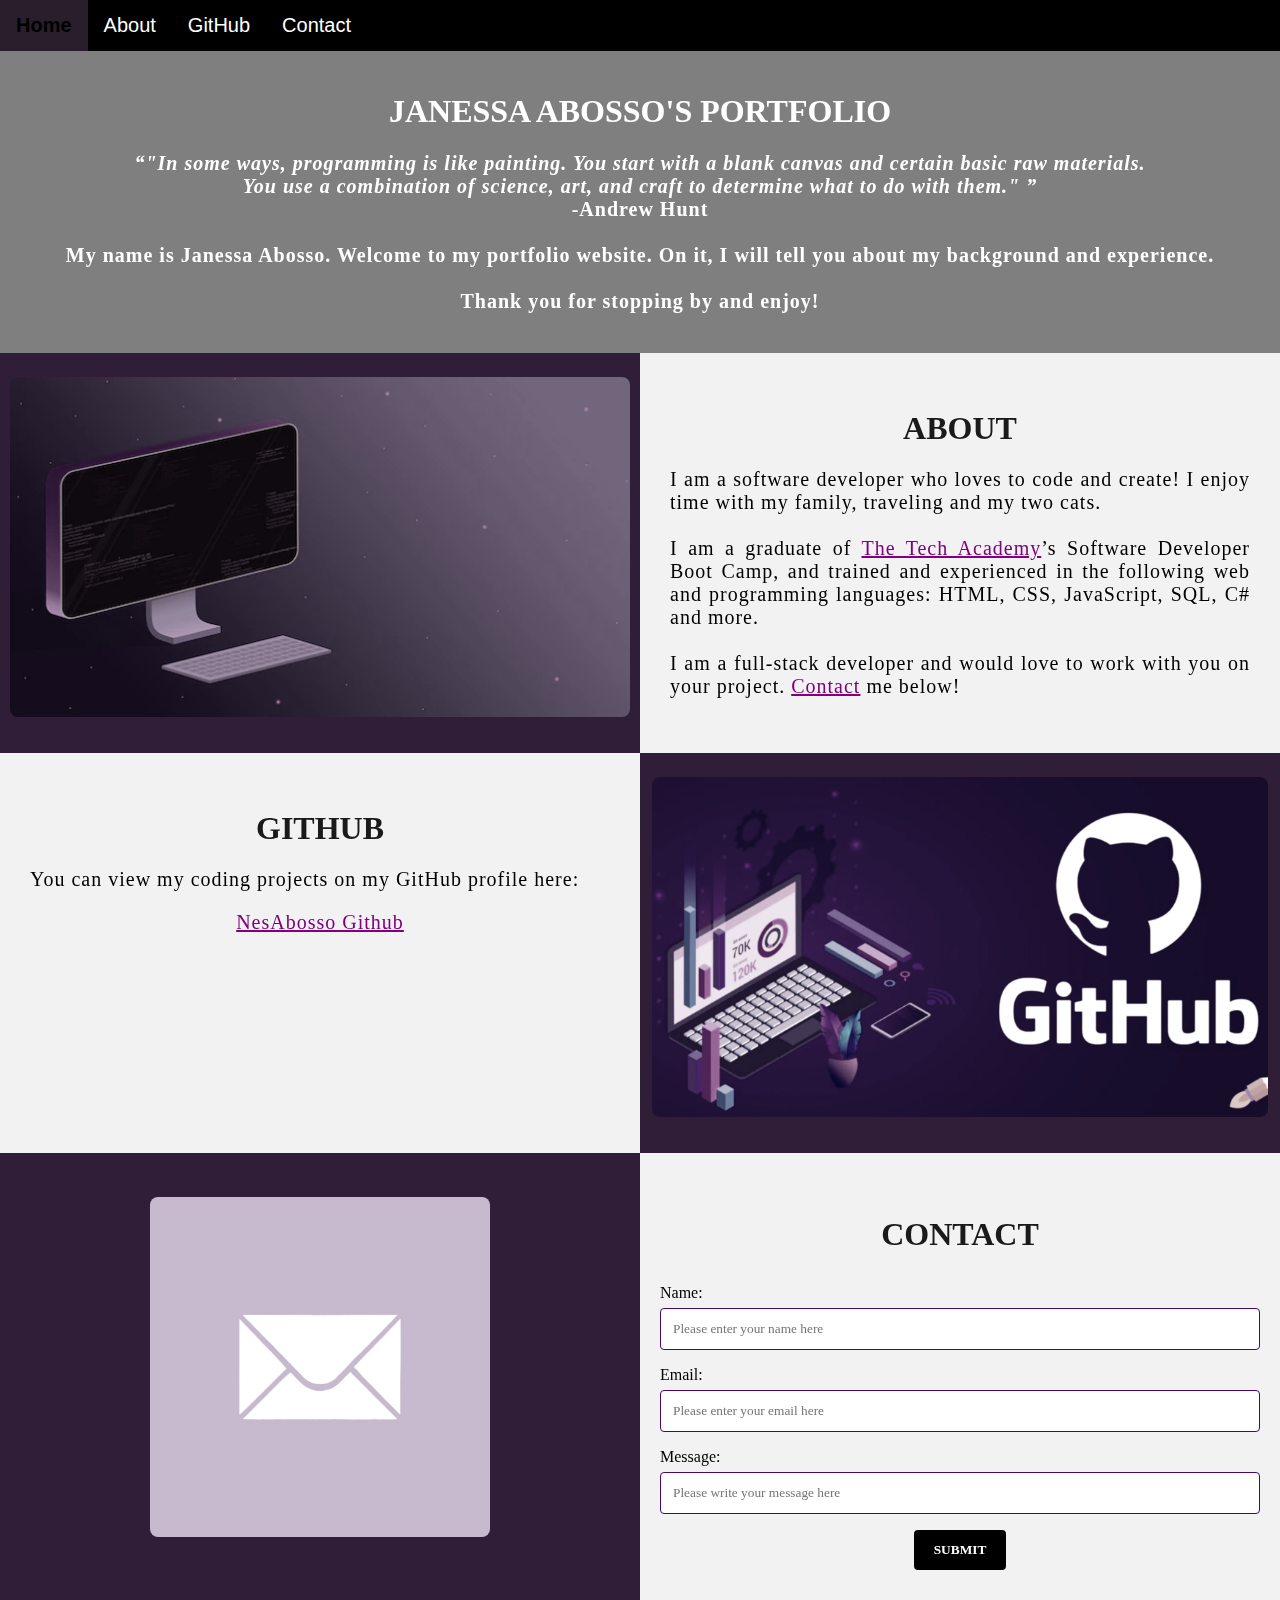
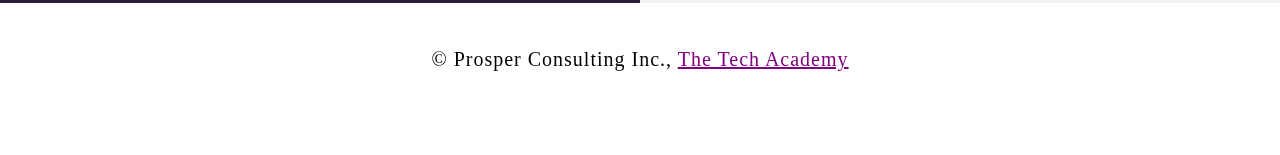
==== Profile site/index.html @ 5eeeadbd "name change" ====
<!DOCTYPE html>
<html>
<!--Head-->

<head>
    <meta charset="UTF-8">
    <meta name="viewport" content="width=device-width" />
    <title>Janessa Abosso</title>
    <link rel="icon" type="image/x-icon" href="./imgv/favicon-32x32.png">
    <link rel="stylesheet" type="text/css" href="./css/profile.css">
</head>

<!--Body-->

<body class="Background">

    <!--Navbar-->
    <div class="Navbar">
        <a class="active" href="#Home">Home</a>
        <a href="#About">About</a>
        <a href="#GitHub">GitHub</a>
        <a href="#Contact">Contact</a>
    </div>

    <!--Breaks inserted to add space between navbar and the first heading-->
    <br>
    <br>

    <!--Background video-->
    <div id="Home">
        <video autoplay muted loop id="Typing_Video">
            <source src="./imgv/circuit.mp4" type="video/mp4">
            <!--Display message if video fails to run-->
            Your browser does not support HTML5 video.
        </video>
    </div>

    <!--Video text-->
    <div class="Video_Text">
        <h1 class="white-text">Janessa Abosso's Portfolio</h1>
        <strong>
            <p class="center">
                <q>"In some ways, programming is like painting. You start with a blank canvas and certain basic raw materials.<br>You use a
                combination of science, art, and craft to determine what to do with them." 
                
                </q>
                <br> -Andrew Hunt
                <br>
                <br> My name is Janessa Abosso. Welcome to my portfolio website. On it, I will tell you about my background and
                experience.
                <br>
                <br> Thank you for stopping by and enjoy!
            </p>
        </strong>
    </div>

    <!--About section-->
    <div class="Row" id="About">
        <!--Left column-->
        <div class="Column_2">
            <img src="./imgv/comp1.webp" alt=" ">
        </div>
        <!--Right column-->
        <div class="Column_1">
            <h1>About</h1>
            <p>
                I am a software developer who loves to code and create! I enjoy time with my family,
                traveling and my two cats.
                <br>
                <br>I am a graduate of <a href="https://www.learncodinganywhere.com" target="_blank">The Tech
                    Academy</a>’s Software Developer Boot Camp, and trained and experienced in the following web and
                programming languages: HTML, CSS, JavaScript, SQL, C# and more.
                <br>
                <br>I am a full-stack developer and would love to work with you on your project. <a
                    href="#Contact">Contact</a> me below!
            </p>
        </div>
    </div>

    <!--GitHub section-->
    <div class="Row" id="GitHub">
        <!--Left column-->
        <div class="Column_1">
            <h1>GitHub</h1>
            <p>
                You can view my coding projects on my GitHub profile here:
                <br>
            <p class="center"><a href="https://github.com/NesAbosso" target="_blank">NesAbosso Github</a>
            </p>
            </p>
        </div>
        <!--Right column-->
        <div class="Column_2">
            <a href="https://github.com/NesAbosso" target="_blank"><img src="./imgv/github.png"
                    alt="GitHub Logo"></a>
        </div>
    </div>

    <!--Contact section-->
    <div class="Row" id="Contact">
        <!--Contact image, left column-->
        <div class="Column_2 Column_tall">
            <img src="./imgv/email1.jpg" alt="Contact_Image">
        </div>
        <!--Contact form, right column-->
        <div class="Column_1 Column_tall">
            <h1>Contact</h1>
            <!--This specifies where and how to send the form data; we are leaving it blank-->
            <form action="" method="POST">
                <!-- Here we are utilizing a 3rd party service to submit the contact form data, insert your formspree endpoint in the action attribute -->
                <label>Name:</label>
                <input type="text" placeholder="Please enter your name here">
                <label>Email:</label>
                <input type="text" id="Email" name="Email" placeholder="Please enter your email here">
                <label>Message:</label>
                <input type="text" id="Message" name="Message" placeholder="Please write your message here">
                <input type="submit" value="SUBMIT">
            </form>
        </div>
    </div>

    <!--Footer section-->
    <footer>
        <p>
        <p class="center">&copy Prosper Consulting Inc., <a href="https://www.learncodinganywhere.com/"
                target="_blank">The Tech Academy</a></p>
        <br>
        </p>
    </footer>
</body>

</html>
---- Profile site/css/profile.css ----
/***** GENERAL STYLING *****/
/* Body */
body {
    margin: 0%
        /* This ensures our site displays all the way to the edge of the browser screen */
}

/* Heading 1 elements */
h1 {
    text-transform: uppercase;
    /* Capitalizing all h1 headings */
    font-family: "Trebuchet MS", Optima;
    /* Sets the font family of all h1 headings */
    text-align: center;
    /* Centering all h1 elements */
    margin-top: 3%;
    /* Adds a small margin above h1 elements */
    color: #1a1a1a;
}

/* Heading 1 element hover effect */
h1:hover {
    filter: grayscale(5%);
    /* Adds a slightly gray filter to the h1 headings when hovered over */
    transform: scale(1.1);
    /* When the h1 elements are hovered over they increase in size by 1.1 */
    transition: transform 1s;
    /* This causes the transformation to last 1 second */
}

/* Styling for portfolio title text */
.white-text {
    color: #fff;
    /* This is used to change the color of the portfolio title text */
}

/* Paragraph elements */
p {
    font-family: Perpetua, Rockwell Extra Bold;
    text-align: justify;
    /* Justify text within paragraph elements */
    letter-spacing: 1px;
    /* This expands the text slightly */
    font-size: 20px;
    padding-left: 20px;
    /* Adds padding to the left of the paragraph element */
    padding-right: 20px;
    /* Adds padding to the right of the paragraph element */
}

/* Paragraph element hover effect */
p:hover {
    transition: transform 1s;
    /* This makes the transform effect last 1 second */
    transform: scale(1.01);
    /* This makes the paragraphs increase slightly in size when hovered over */
}

/* Center class - this applies to all elements with the class "center" */
.center {
    text-align: center;
    /* This center aligns the text */
}

/* Center class hover effect - This only affects the quote, github link, and footer */
.center:hover {
    transition: transform 2s;
    /* This makes the transform effect last 2 seconds */
    transform: scale(1.1);
    /* This makes the elements with class "center" increase in size by 1.1 when hovered over */
}

/* Anchor elements */
a {
    color: purple;
    /* This ensures all links are blue */
}

/* Quotation elements */
q {
    font-style: italic;
    /* This makes the quote italicized */
}

/* Image elements */
img {
    filter: grayscale(75%);
    /* This rids our pictures of 75% of their color */
    border-radius: 8px;
    /* Gives all images slightly rounded corners */
    max-width: 100%;
    /* Ensures all images stay within the width of their container */
    height: 340px;
    /* Sets the height of all images */
    display: block;
    /* By specifying block display we can ensure our images are able to be centered */
    margin-left: auto;
    /* In combination with "margin-right: auto" this centers all images */
    margin-right: auto;
}

/* Image element hover effects */
img:hover {
    filter: grayscale(5%);
    /* Brings back most of the image's color when hovered over */
    transition: transform 1s;
    /* Transition lasts 1 second */
    transform: scale(1.1);
    /* Image is increased slightly when hovered over */
}

/* The @media rule is used in media queries to apply different styles for different media/types of devices */
/* On screens 576px and smaller the images will be 100px tall and centered vertically in the column */
@media screen and (max-width: 576px) {
    img {
        height: 100px;
        margin-top: 150px;
    }
}

/* Styling for footer element */
footer {
    padding: 2%;
    /* This gives the footer padding that is equal to 2% of the width of the element's area */
    background-color: white;
}

/***** END OF GENERAL STYLING *****/

/***** NAVBAR STYLING *****/
.Navbar {
    overflow: hidden;
    /* This ensures that any content that overflows beyond the boundary of our nav bar is not displayed */
    background-color: black;
    /* This colors the navbar black */
    position: fixed;
    /* This keeps the navbar at the top of the screen as we scroll */
    top: 0;
    /* This ensures no space is displayed above the navbar */
    width: 100%;
    /* This makes the navbar span the entire width of the page */
    z-index: 1;
    /* This ensures other elements don't display over the navbar */
    -webkit-animation: moveNav 5s;
    /* This applies the moveNav animation below for Safari 4.0 - 8.0 */
    animation: moveNav 5s;
    /* This applies the moveNav animation for all other browsers */
}

/* moveNav animation effect for moving the nav bar in from the left of the screen */
@keyframes moveNav {
    from {
        left: -100vw;
    }

    /* The navbar is starting off screen to the left */
    to {
        left: 0vw;
    }

    /* This moves the navbar into place on the screen */
}

/* Navbar links */
.Navbar a {
    float: left;
    /* This specifies that the text floats on the left on the navbar */
    display: block;
    /* This ensures that other text will be displayed on the same line or row, instead of a new line */
    color: white;
    /* This is the font color for text on our navbar */
    padding: 14px 16px;
    /* This adds padding around our text */
    text-decoration: none;
    /* This gets rid of the underlines under the text on our navbar */
    font-family: Avant Garde, Helvetica;
    /* This specifies the font family for text on our navbar */
    font-size: 20px;
    /* This specifies the font size for text on our navbar */
    text-align: center;
    /* This centers the text within its container */
    position: relative;
    /* This sets the text relative to its normal positioning, allowing us to use the animation below */
    -webkit-animation: moveNavText 5.75s;
    /* Animation for Safari 4.0 - 8.0 */
    animation: moveNavText 5.75s;
    /* Applies the moveNavText animation for 5.75s */
}

/* moveNavText animation effect for moving the navbar text from above the view to the navbar */
@keyframes moveNavText {
    from {
        top: -100vw;
    }

    /* This sets the navbar text 100% above the viewport */
    to {
        top: 0vw;
    }

    /* This lowers the navbar text onto the navbar */
}

/* Screens 576px and smaller will display navbar links equally distributed */
@media screen and (max-width: 576px) {
    .Navbar a {
        width: 25%;
        /* This makes each link take up 1/4 of the navbar */
        font-size: 12px;
    }
}

/* Navbar hover effects */
.Navbar a:hover {
    background-color: rgb(101, 49, 126);
    /* Defines the background color that will display when you hover over the link */
    color: black;
    /* This defines the font color that will display when navbar a elements are hovered over */
    font-weight: bold;
    /* This makes the text on the navbar bold when hovered over */
}

/* Navbar home button */
.Navbar a.active {
    /* This targets the a element on the navbar with the "active" class */
    background-color: rgb(40, 30, 44);
}

/***** END OF NAVBAR STYLING *****/

/***** VIDEO STYLING *****/
/* Formatting for background video */
#Typing_Video {
    position: fixed;
    /* This fixes the video to the page */
    right: 0;
    /* This ensures there is no space between the edge of the video and the edge of the page */
    bottom: 0;
    /* This ensures no space between the bottom of the video and the bottom of the page */
    min-width: 100%;
    /* This ensures the video is displayed across the full width of the page */
    z-index: -1;
    /* This places the video behind the other elements on the page */
}

/* Screens that are 576px and smaller will not display the background video */
@media screen and (max-width: 576px) {
    #Typing_Video {
        display: none;
    }
}

/* Texts over the video */
.Video_Text {
    background: rgba(0, 0, 0, 0.5);
    /* This provides a semi-transparent background for the text to sit over */
    color: white;
    /* Makes the font color white */
    width: 100%;
    /* Ensures the video-text container fills the width of the video */
    padding: 20px;
    /* This adds padding around the video-text container so that the background goes slightly beyond the text */
    position: relative;
    /* This sets the text relative to its normal positioning, allowing us to use the animation below */
    -webkit-animation: moveVideoText 5.75s;
    animation: moveVideoText 5.75s;
}

/* This animation effect causes the overlay video text to move up from the bottom of the page upon page load */
@keyframes moveVideoText {
    from {
        top: -100vw;
    }

    /* This sets the position of the video text to above the viewport */
    to {
        top: 0vw;
    }

    /* This moves the video text to the normal positioning on the viewport */
}

/***** END OF VIDEO STYLING *****/

/***** TABLE STYLING -  this section covers the styling of the columns and rows within the table *****/
* {
    /* The asterisk is a universal selector that applies this effect to all elements on the page */
    box-sizing: border-box;
    /* This creates a box with a border within which we will place most of our text */
}

.Column_1 {
    float: left;
    width: 50%;
    /* This ensures the column takes up half of the page width */
    padding: 10px;
    padding-top: 3%;
    /* This ensures there is space between the top of the column and our headings */
    height: 400px;
    /* This sets the height of the column to 400px -  this may need to be adjusted depending on the text you enter */
    background-color: #f2f2f2;
    /* Sets the background color of the columns with class Column_1 */
}

/* Screens 576px and smaller will display a scroll bar if the text overflows the column height */
@media screen and (max-width: 576px) {
    .Column_1 {
        overflow: auto;
    }
}

.Column_2 {
    float: left;
    width: 50%;
    padding: 10px;
    padding-top: 1.9%;
    height: 400px;
    background-color: rgb(48, 30, 56);
}

/* This class is applied to the columns in the final row, overriding the height and padding to provide more room for the contact form  while keeping the rest of the formatting from Column_1 or Column_2 */
.Column_tall {
    padding-top: 3.5%;
    height: 450px;
}

/* This inserts something after the content of selected elements (in this case the elements with class "Row") */
.Row:after {
    content: "";
    /* By leaving this blank, we are allowing the footer (covered lower down) to be displayed - removing it makes the footer overwrite a column */
    display: table;
    /* The display property specifies the type of display behavior; the table value tells the browser to treat the element as a table */
    clear: both;
    /* This clears any other elements from floating on the left or the right of an element */
}

/***** END OF TABLE STYLING *****/

/***** CONTACT FORM STYLING *****/
/* input[type=text] targets all text input sections of the contact form */
input[type=text] {
    width: 100%;
    /* Each input box covers the full width of the container */
    padding: 12px;
    /* Adds padding within the text box */
    border: 1px solid rgb(73, 6, 104);
    /* Setting a solid border and its color */
    border-radius: 4px;
    /* Slightly rounds the corners of the text box border */
    box-sizing: border-box;
    /* This creates a box with a border around the contact form input boxes */
    margin-top: 6px;
    /* Adds a margin to the top of the text box */
    margin-bottom: 16px;
    /* Adds a margin to the bottom of the text box */
    resize: vertical;
    /* This allows the user to resize the text boxes vertically */
    font-family: Perpetua, Rockwell Extra Bold;
}

/* Hover effects for input boxes */
input[type=text]:hover {
    box-shadow: 0 0 5px #24004d inset;
    /* This creates a blue shadow in the text box when hovered over by the user */
}

/* Submit button */
input[type=submit] {
    background-color: black;
    /* Sets the background color of the submit button to black */
    color: white;
    /* Sets the font color of the Submit button to white */
    font-weight: bold;
    /* Makes the font of the submit button bold */
    padding: 12px 20px;
    /* Adds padding to the submit button */
    border: none;
    /* Removes the border from the submit button */
    border-radius: 4px;
    /* Gives the submit button the same rounded corners as the text boxes */
    cursor: pointer;
    /* Changes the cursor to pointer when over the submit button */
    display: block;
    /* Allows the submit button to be centered */
    margin-left: auto;
    /* In combination with "margin-right: auto" this will center the submit button */
    margin-right: auto;
    font-family: Perpetua, Rockwell Extra Bold;
}

/* Hover effect for submit button */
input[type=submit]:hover {
    background-color: rgb(73, 6, 104);
    /* Turns the background of the submit button white when the user hovers over it */
    color: whitesmoke;
    /* Turns the font black when hovered over */
    transform: scale(1.5);
    /* Makes the button increase 1.5 times in size */
    transition: transform 1.5s;
    /* Makes the transform effect last 1.5 seconds */
}

/* Form element */
form {
    border-radius: 5px;
    /* Rounds the corners of the contact form */
    background-color: #f2f2f2;
    padding: 10px;
    /* Adds padding to the contact form */
    font-family: "Trebuchet MS", Optima;
}

/***** END OF CONTACT FORM STYLING *****/
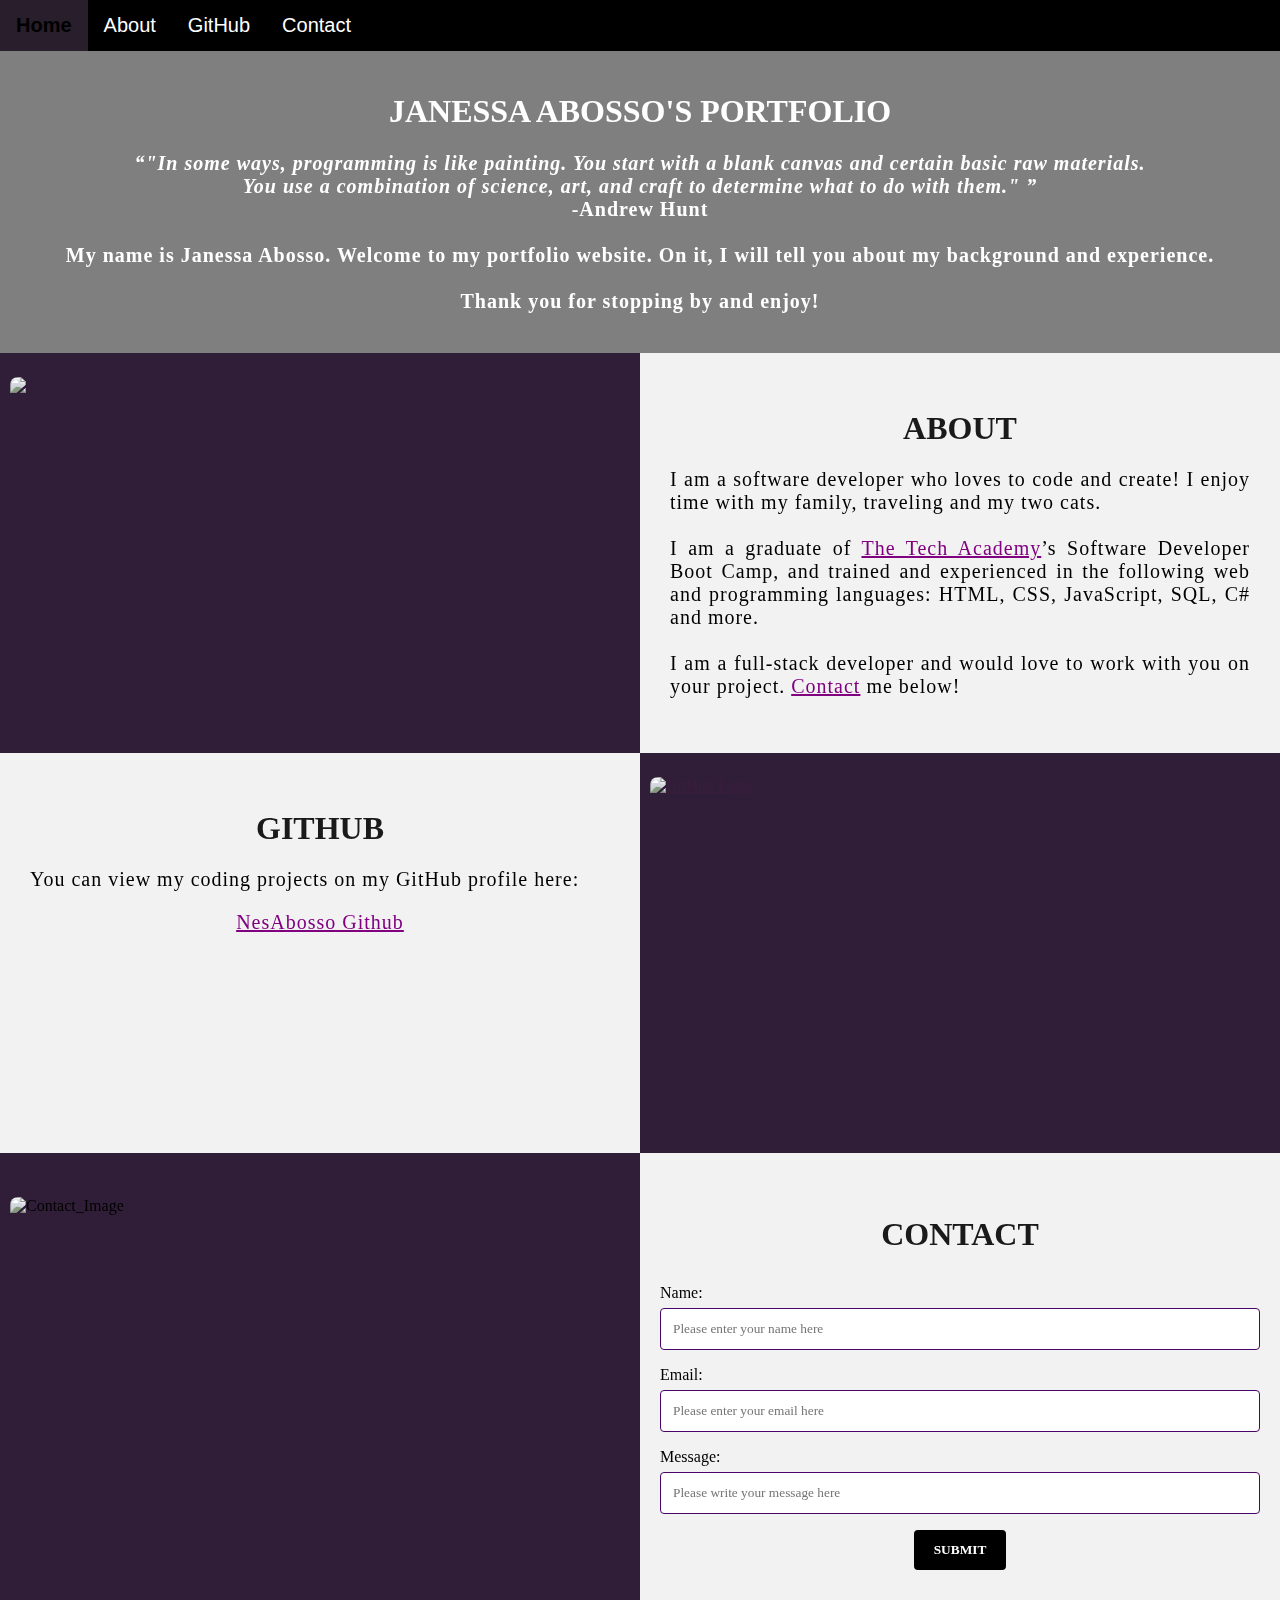
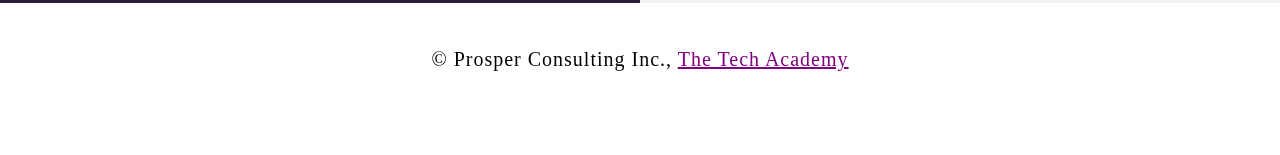
==== commit 1ce081bc: "ok" ====
--- a/Profile site/index.html
+++ b/Profile site/index.html
@@ -7,7 +7,7 @@
     <meta name="viewport" content="width=device-width" />
     <title>Janessa Abosso</title>
     <link rel="icon" type="image/x-icon" href="./imgv/favicon-32x32.png">
-    <link rel="stylesheet" type="text/css" href="./css/profile.css">
+    <link rel="stylesheet" type="text/css" href="./main.css">
 </head>
 
 <!--Body-->
--- a/Profile site/main.css
+++ b/Profile site/main.css
@@ -0,0 +1,413 @@
+/***** GENERAL STYLING *****/
+/* Body */
+body {
+    margin: 0%
+        /* This ensures our site displays all the way to the edge of the browser screen */
+}
+
+/* Heading 1 elements */
+h1 {
+    text-transform: uppercase;
+    /* Capitalizing all h1 headings */
+    font-family: "Trebuchet MS", Optima;
+    /* Sets the font family of all h1 headings */
+    text-align: center;
+    /* Centering all h1 elements */
+    margin-top: 3%;
+    /* Adds a small margin above h1 elements */
+    color: #1a1a1a;
+}
+
+/* Heading 1 element hover effect */
+h1:hover {
+    filter: grayscale(5%);
+    /* Adds a slightly gray filter to the h1 headings when hovered over */
+    transform: scale(1.1);
+    /* When the h1 elements are hovered over they increase in size by 1.1 */
+    transition: transform 1s;
+    /* This causes the transformation to last 1 second */
+}
+
+/* Styling for portfolio title text */
+.white-text {
+    color: #fff;
+    /* This is used to change the color of the portfolio title text */
+}
+
+/* Paragraph elements */
+p {
+    font-family: Perpetua, Rockwell Extra Bold;
+    text-align: justify;
+    /* Justify text within paragraph elements */
+    letter-spacing: 1px;
+    /* This expands the text slightly */
+    font-size: 20px;
+    padding-left: 20px;
+    /* Adds padding to the left of the paragraph element */
+    padding-right: 20px;
+    /* Adds padding to the right of the paragraph element */
+}
+
+/* Paragraph element hover effect */
+p:hover {
+    transition: transform 1s;
+    /* This makes the transform effect last 1 second */
+    transform: scale(1.01);
+    /* This makes the paragraphs increase slightly in size when hovered over */
+}
+
+/* Center class - this applies to all elements with the class "center" */
+.center {
+    text-align: center;
+    /* This center aligns the text */
+}
+
+/* Center class hover effect - This only affects the quote, github link, and footer */
+.center:hover {
+    transition: transform 2s;
+    /* This makes the transform effect last 2 seconds */
+    transform: scale(1.1);
+    /* This makes the elements with class "center" increase in size by 1.1 when hovered over */
+}
+
+/* Anchor elements */
+a {
+    color: purple;
+    /* This ensures all links are blue */
+}
+
+/* Quotation elements */
+q {
+    font-style: italic;
+    /* This makes the quote italicized */
+}
+
+/* Image elements */
+img {
+    filter: grayscale(75%);
+    /* This rids our pictures of 75% of their color */
+    border-radius: 8px;
+    /* Gives all images slightly rounded corners */
+    max-width: 100%;
+    /* Ensures all images stay within the width of their container */
+    height: 340px;
+    /* Sets the height of all images */
+    display: block;
+    /* By specifying block display we can ensure our images are able to be centered */
+    margin-left: auto;
+    /* In combination with "margin-right: auto" this centers all images */
+    margin-right: auto;
+}
+
+/* Image element hover effects */
+img:hover {
+    filter: grayscale(5%);
+    /* Brings back most of the image's color when hovered over */
+    transition: transform 1s;
+    /* Transition lasts 1 second */
+    transform: scale(1.1);
+    /* Image is increased slightly when hovered over */
+}
+
+/* The @media rule is used in media queries to apply different styles for different media/types of devices */
+/* On screens 576px and smaller the images will be 100px tall and centered vertically in the column */
+@media screen and (max-width: 576px) {
+    img {
+        height: 100px;
+        margin-top: 150px;
+    }
+}
+
+/* Styling for footer element */
+footer {
+    padding: 2%;
+    /* This gives the footer padding that is equal to 2% of the width of the element's area */
+    background-color: white;
+}
+
+/***** END OF GENERAL STYLING *****/
+
+/***** NAVBAR STYLING *****/
+.Navbar {
+    overflow: hidden;
+    /* This ensures that any content that overflows beyond the boundary of our nav bar is not displayed */
+    background-color: black;
+    /* This colors the navbar black */
+    position: fixed;
+    /* This keeps the navbar at the top of the screen as we scroll */
+    top: 0;
+    /* This ensures no space is displayed above the navbar */
+    width: 100%;
+    /* This makes the navbar span the entire width of the page */
+    z-index: 1;
+    /* This ensures other elements don't display over the navbar */
+    -webkit-animation: moveNav 5s;
+    /* This applies the moveNav animation below for Safari 4.0 - 8.0 */
+    animation: moveNav 5s;
+    /* This applies the moveNav animation for all other browsers */
+}
+
+/* moveNav animation effect for moving the nav bar in from the left of the screen */
+@keyframes moveNav {
+    from {
+        left: -100vw;
+    }
+
+    /* The navbar is starting off screen to the left */
+    to {
+        left: 0vw;
+    }
+
+    /* This moves the navbar into place on the screen */
+}
+
+/* Navbar links */
+.Navbar a {
+    float: left;
+    /* This specifies that the text floats on the left on the navbar */
+    display: block;
+    /* This ensures that other text will be displayed on the same line or row, instead of a new line */
+    color: white;
+    /* This is the font color for text on our navbar */
+    padding: 14px 16px;
+    /* This adds padding around our text */
+    text-decoration: none;
+    /* This gets rid of the underlines under the text on our navbar */
+    font-family: Avant Garde, Helvetica;
+    /* This specifies the font family for text on our navbar */
+    font-size: 20px;
+    /* This specifies the font size for text on our navbar */
+    text-align: center;
+    /* This centers the text within its container */
+    position: relative;
+    /* This sets the text relative to its normal positioning, allowing us to use the animation below */
+    -webkit-animation: moveNavText 5.75s;
+    /* Animation for Safari 4.0 - 8.0 */
+    animation: moveNavText 5.75s;
+    /* Applies the moveNavText animation for 5.75s */
+}
+
+/* moveNavText animation effect for moving the navbar text from above the view to the navbar */
+@keyframes moveNavText {
+    from {
+        top: -100vw;
+    }
+
+    /* This sets the navbar text 100% above the viewport */
+    to {
+        top: 0vw;
+    }
+
+    /* This lowers the navbar text onto the navbar */
+}
+
+/* Screens 576px and smaller will display navbar links equally distributed */
+@media screen and (max-width: 576px) {
+    .Navbar a {
+        width: 25%;
+        /* This makes each link take up 1/4 of the navbar */
+        font-size: 12px;
+    }
+}
+
+/* Navbar hover effects */
+.Navbar a:hover {
+    background-color: rgb(101, 49, 126);
+    /* Defines the background color that will display when you hover over the link */
+    color: black;
+    /* This defines the font color that will display when navbar a elements are hovered over */
+    font-weight: bold;
+    /* This makes the text on the navbar bold when hovered over */
+}
+
+/* Navbar home button */
+.Navbar a.active {
+    /* This targets the a element on the navbar with the "active" class */
+    background-color: rgb(40, 30, 44);
+}
+
+/***** END OF NAVBAR STYLING *****/
+
+/***** VIDEO STYLING *****/
+/* Formatting for background video */
+#Typing_Video {
+    position: fixed;
+    /* This fixes the video to the page */
+    right: 0;
+    /* This ensures there is no space between the edge of the video and the edge of the page */
+    bottom: 0;
+    /* This ensures no space between the bottom of the video and the bottom of the page */
+    min-width: 100%;
+    /* This ensures the video is displayed across the full width of the page */
+    z-index: -1;
+    /* This places the video behind the other elements on the page */
+}
+
+/* Screens that are 576px and smaller will not display the background video */
+@media screen and (max-width: 576px) {
+    #Typing_Video {
+        display: none;
+    }
+}
+
+/* Texts over the video */
+.Video_Text {
+    background: rgba(0, 0, 0, 0.5);
+    /* This provides a semi-transparent background for the text to sit over */
+    color: white;
+    /* Makes the font color white */
+    width: 100%;
+    /* Ensures the video-text container fills the width of the video */
+    padding: 20px;
+    /* This adds padding around the video-text container so that the background goes slightly beyond the text */
+    position: relative;
+    /* This sets the text relative to its normal positioning, allowing us to use the animation below */
+    -webkit-animation: moveVideoText 5.75s;
+    animation: moveVideoText 5.75s;
+}
+
+/* This animation effect causes the overlay video text to move up from the bottom of the page upon page load */
+@keyframes moveVideoText {
+    from {
+        top: -100vw;
+    }
+
+    /* This sets the position of the video text to above the viewport */
+    to {
+        top: 0vw;
+    }
+
+    /* This moves the video text to the normal positioning on the viewport */
+}
+
+/***** END OF VIDEO STYLING *****/
+
+/***** TABLE STYLING -  this section covers the styling of the columns and rows within the table *****/
+* {
+    /* The asterisk is a universal selector that applies this effect to all elements on the page */
+    box-sizing: border-box;
+    /* This creates a box with a border within which we will place most of our text */
+}
+
+.Column_1 {
+    float: left;
+    width: 50%;
+    /* This ensures the column takes up half of the page width */
+    padding: 10px;
+    padding-top: 3%;
+    /* This ensures there is space between the top of the column and our headings */
+    height: 400px;
+    /* This sets the height of the column to 400px -  this may need to be adjusted depending on the text you enter */
+    background-color: #f2f2f2;
+    /* Sets the background color of the columns with class Column_1 */
+}
+
+/* Screens 576px and smaller will display a scroll bar if the text overflows the column height */
+@media screen and (max-width: 576px) {
+    .Column_1 {
+        overflow: auto;
+    }
+}
+
+.Column_2 {
+    float: left;
+    width: 50%;
+    padding: 10px;
+    padding-top: 1.9%;
+    height: 400px;
+    background-color: rgb(48, 30, 56);
+}
+
+/* This class is applied to the columns in the final row, overriding the height and padding to provide more room for the contact form  while keeping the rest of the formatting from Column_1 or Column_2 */
+.Column_tall {
+    padding-top: 3.5%;
+    height: 450px;
+}
+
+/* This inserts something after the content of selected elements (in this case the elements with class "Row") */
+.Row:after {
+    content: "";
+    /* By leaving this blank, we are allowing the footer (covered lower down) to be displayed - removing it makes the footer overwrite a column */
+    display: table;
+    /* The display property specifies the type of display behavior; the table value tells the browser to treat the element as a table */
+    clear: both;
+    /* This clears any other elements from floating on the left or the right of an element */
+}
+
+/***** END OF TABLE STYLING *****/
+
+/***** CONTACT FORM STYLING *****/
+/* input[type=text] targets all text input sections of the contact form */
+input[type=text] {
+    width: 100%;
+    /* Each input box covers the full width of the container */
+    padding: 12px;
+    /* Adds padding within the text box */
+    border: 1px solid rgb(73, 6, 104);
+    /* Setting a solid border and its color */
+    border-radius: 4px;
+    /* Slightly rounds the corners of the text box border */
+    box-sizing: border-box;
+    /* This creates a box with a border around the contact form input boxes */
+    margin-top: 6px;
+    /* Adds a margin to the top of the text box */
+    margin-bottom: 16px;
+    /* Adds a margin to the bottom of the text box */
+    resize: vertical;
+    /* This allows the user to resize the text boxes vertically */
+    font-family: Perpetua, Rockwell Extra Bold;
+}
+
+/* Hover effects for input boxes */
+input[type=text]:hover {
+    box-shadow: 0 0 5px #24004d inset;
+    /* This creates a blue shadow in the text box when hovered over by the user */
+}
+
+/* Submit button */
+input[type=submit] {
+    background-color: black;
+    /* Sets the background color of the submit button to black */
+    color: white;
+    /* Sets the font color of the Submit button to white */
+    font-weight: bold;
+    /* Makes the font of the submit button bold */
+    padding: 12px 20px;
+    /* Adds padding to the submit button */
+    border: none;
+    /* Removes the border from the submit button */
+    border-radius: 4px;
+    /* Gives the submit button the same rounded corners as the text boxes */
+    cursor: pointer;
+    /* Changes the cursor to pointer when over the submit button */
+    display: block;
+    /* Allows the submit button to be centered */
+    margin-left: auto;
+    /* In combination with "margin-right: auto" this will center the submit button */
+    margin-right: auto;
+    font-family: Perpetua, Rockwell Extra Bold;
+}
+
+/* Hover effect for submit button */
+input[type=submit]:hover {
+    background-color: rgb(73, 6, 104);
+    /* Turns the background of the submit button white when the user hovers over it */
+    color: whitesmoke;
+    /* Turns the font black when hovered over */
+    transform: scale(1.5);
+    /* Makes the button increase 1.5 times in size */
+    transition: transform 1.5s;
+    /* Makes the transform effect last 1.5 seconds */
+}
+
+/* Form element */
+form {
+    border-radius: 5px;
+    /* Rounds the corners of the contact form */
+    background-color: #f2f2f2;
+    padding: 10px;
+    /* Adds padding to the contact form */
+    font-family: "Trebuchet MS", Optima;
+}
+
+/***** END OF CONTACT FORM STYLING *****/